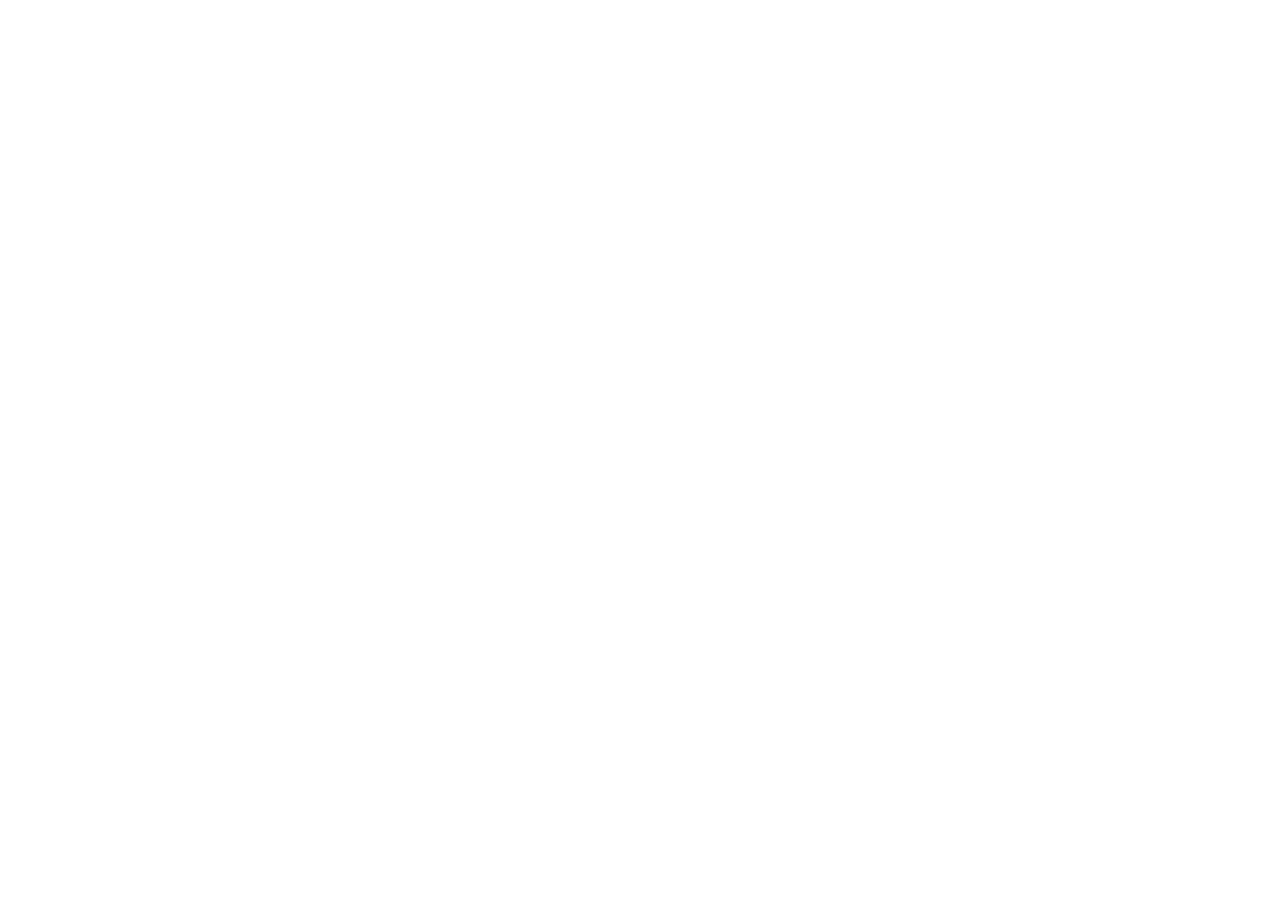
==== .vscode/index.html @ fe0f307b "TheBand" ====
<!DOCTYPE html>
<html lang="en">

<head>
    <meta charset="UTF-8">
    <meta http-equiv="X-UA-Compatible" content="IE=edge">
    <meta name="viewport" content="width=device-width, initial-scale=1.0">
    <title>Document</title>
</head>

<body>

</body>

</html>
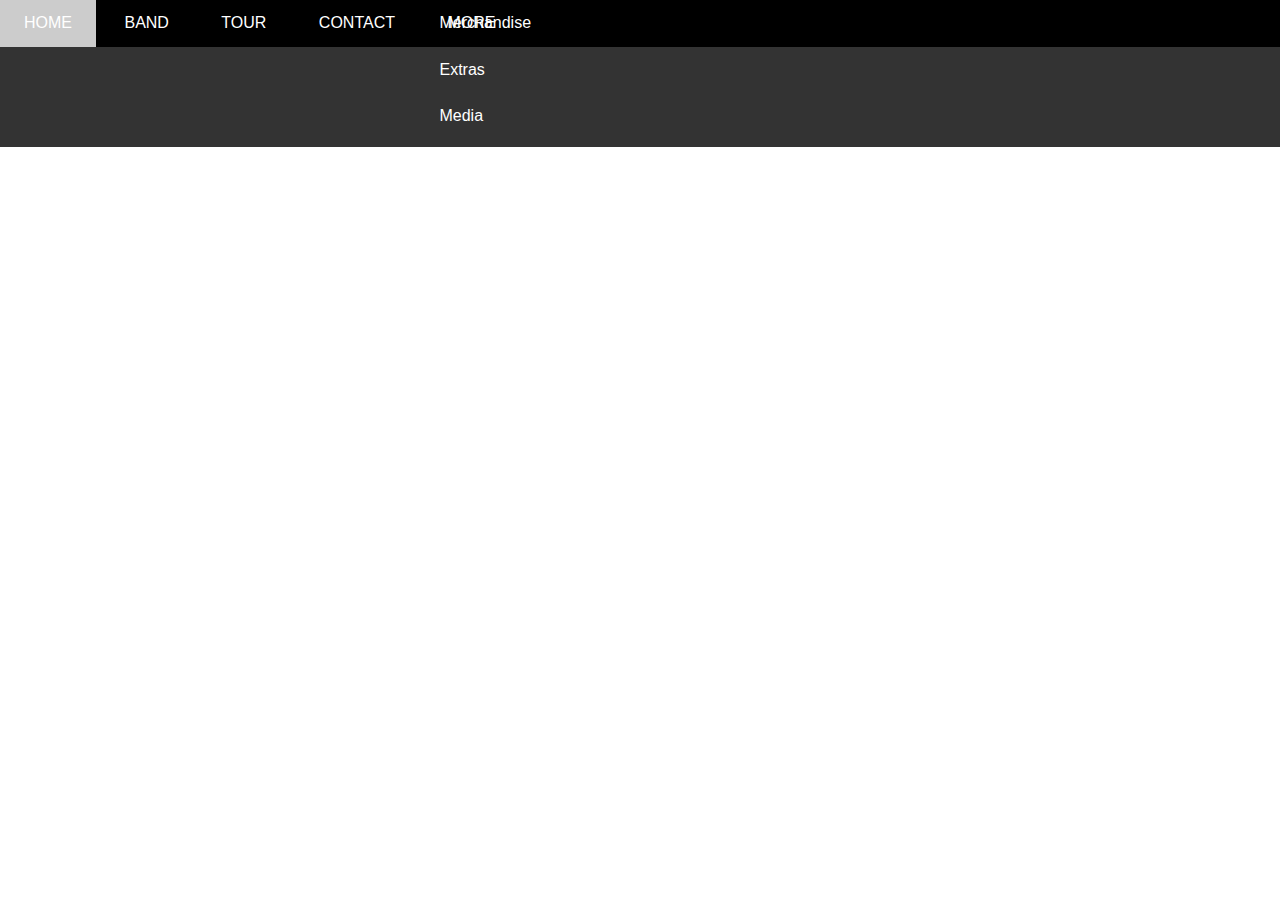
==== commit a6b95763: "code" ====
--- a/.vscode/index.html
+++ b/.vscode/index.html
@@ -5,10 +5,32 @@
     <meta charset="UTF-8">
     <meta http-equiv="X-UA-Compatible" content="IE=edge">
     <meta name="viewport" content="width=device-width, initial-scale=1.0">
-    <title>Document</title>
+    <link rel="stylesheet" href="./assets/style.css">
+    <title>The Band</title>
 </head>
 
 <body>
+    <div id="main-div">
+        <div id="header">
+            <ul id="nav">
+                <li><a href="#">HOME</a></li>
+                <li><a href="#">BAND</a></li>
+                <li><a href="#">TOUR</a></li>
+                <li><a href="#">CONTACT</a></li>
+                <li>
+                    <a href="#">MORE</a>
+                    <ul id="subnav">
+                        <li><a href="#">Merchandise</a></li>
+                        <li><a href="#">Extras</a></li>
+                        <li><a href="#">Media</a></li>
+                    </ul>
+                </li>
+            </ul>
+        </div>
+        <div id="slider">
+
+        </div>
+    </div>
 
 </body>
 
--- a/.vscode/assets/style.css
+++ b/.vscode/assets/style.css
@@ -0,0 +1,56 @@
+/*reset Css:*/
+
+* {
+    box-sizing: border-box;
+    top: 0;
+    margin: 0;
+    padding: 0;
+    font-family: Arial, Helvetica, sans-serif;
+}
+
+#header {
+    height: 46.5px;
+    background: #000;
+}
+
+#nav>li {
+    display: inline-block;
+    position: relative;
+}
+
+#nav>li a {
+    line-height: 46.5px;
+    text-decoration: none;
+    color: #fff;
+    padding: 12px 24px;
+}
+
+#nav>li:hover {
+    background-color: #ccc;
+}
+
+#nav #subnav {
+    /* display: none; */
+    position: absolute;
+    list-style-type: none;
+}
+
+#subnav>li a:hover {
+    background: #333;
+}
+
+#subnav li>a {
+    text-decoration: none;
+    color: #fff;
+    height: 22px;
+    padding: 8px 16px;
+}
+
+#subnav>li {
+    display: block;
+}
+
+#slider {
+    background: #333;
+    height: 100px;
+}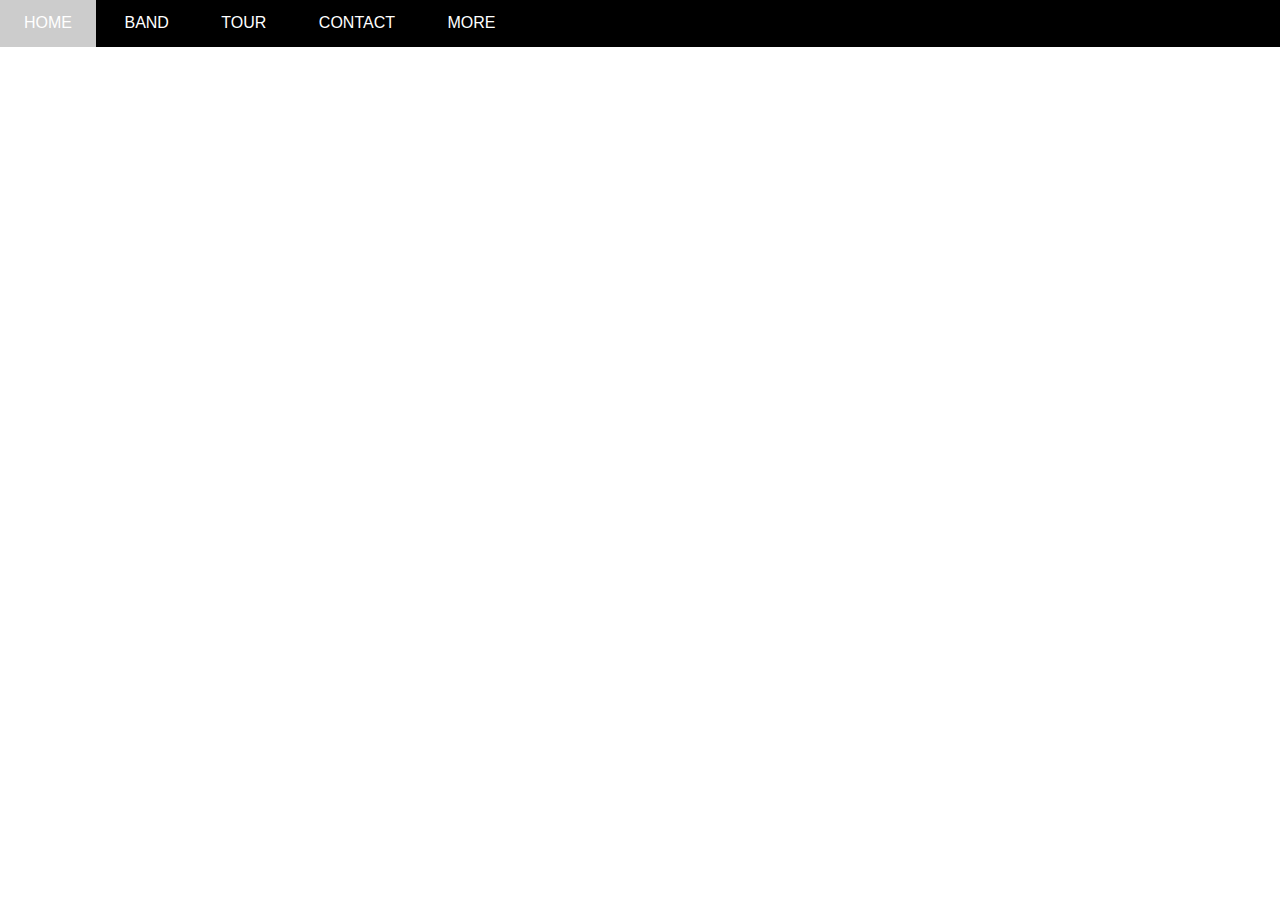
==== commit 6e2df933: "nav" ====
--- a/.vscode/index.html
+++ b/.vscode/index.html
@@ -13,12 +13,12 @@
     <div id="main-div">
         <div id="header">
             <ul id="nav">
-                <li><a href="#">HOME</a></li>
-                <li><a href="#">BAND</a></li>
-                <li><a href="#">TOUR</a></li>
-                <li><a href="#">CONTACT</a></li>
+                <li><a href="#">Home</a></li>
+                <li><a href="#">Band</a></li>
+                <li><a href="#">Tour</a></li>
+                <li><a href="#">Contact</a></li>
                 <li>
-                    <a href="#">MORE</a>
+                    <a href="#">More</a>
                     <ul id="subnav">
                         <li><a href="#">Merchandise</a></li>
                         <li><a href="#">Extras</a></li>
@@ -30,6 +30,13 @@
         <div id="slider">
 
         </div>
+
+        <div id="content">
+
+        </div>
+        <div id="footer">
+
+        </div>
     </div>
 
 </body>
--- a/.vscode/assets/style.css
+++ b/.vscode/assets/style.css
@@ -2,55 +2,84 @@
 
 * {
     box-sizing: border-box;
-    top: 0;
     margin: 0;
     padding: 0;
+}
+
+html {
     font-family: Arial, Helvetica, sans-serif;
 }
 
+
+/*
+1. Vị trí
+2. Kích thước
+3. Màu sắc
+4. Kiểu dáng(font, square..)
+*/
+
+#main-div {}
+
 #header {
+    width: inherit;
     height: 46.5px;
-    background: #000;
+    background-color: #000;
 }
 
-#nav>li {
+#nav {}
+
+#nav li {
     display: inline-block;
     position: relative;
 }
 
-#nav>li a {
-    line-height: 46.5px;
-    text-decoration: none;
+#nav>li>a {
     color: #fff;
-    padding: 12px 24px;
+    text-transform: uppercase;
 }
 
-#nav>li:hover {
+#nav li a {
+    text-decoration: none;
+    line-height: 46.5px;
+    padding: 0px 24px;
+}
+
+#nav li:hover>a {
     background-color: #ccc;
+    color: #fff;
+    display: inline-block;
 }
 
 #nav #subnav {
-    /* display: none; */
+    display: none;
     position: absolute;
-    list-style-type: none;
+    top: 100%;
+    background-color: #fff;
+    top: 46.5px;
+    width: inherit;
+    min-width: 160px;
+    box-shadow: 0 0 10px rgba(0, 0, 0, 0.3);
 }
 
-#subnav>li a:hover {
-    background: #333;
-}
-
-#subnav li>a {
-    text-decoration: none;
-    color: #fff;
-    height: 22px;
-    padding: 8px 16px;
-}
-
-#subnav>li {
+#nav li:hover #subnav {
     display: block;
 }
 
+#nav #subnav li {
+    display: block;
+}
+
+#nav #subnav a {
+    color: #000;
+    display: block;
+    padding: 0 12px;
+    line-height: 38px;
+}
+
 #slider {
-    background: #333;
-    height: 100px;
-}+    height: 200px;
+}
+
+#content {}
+
+#footer {}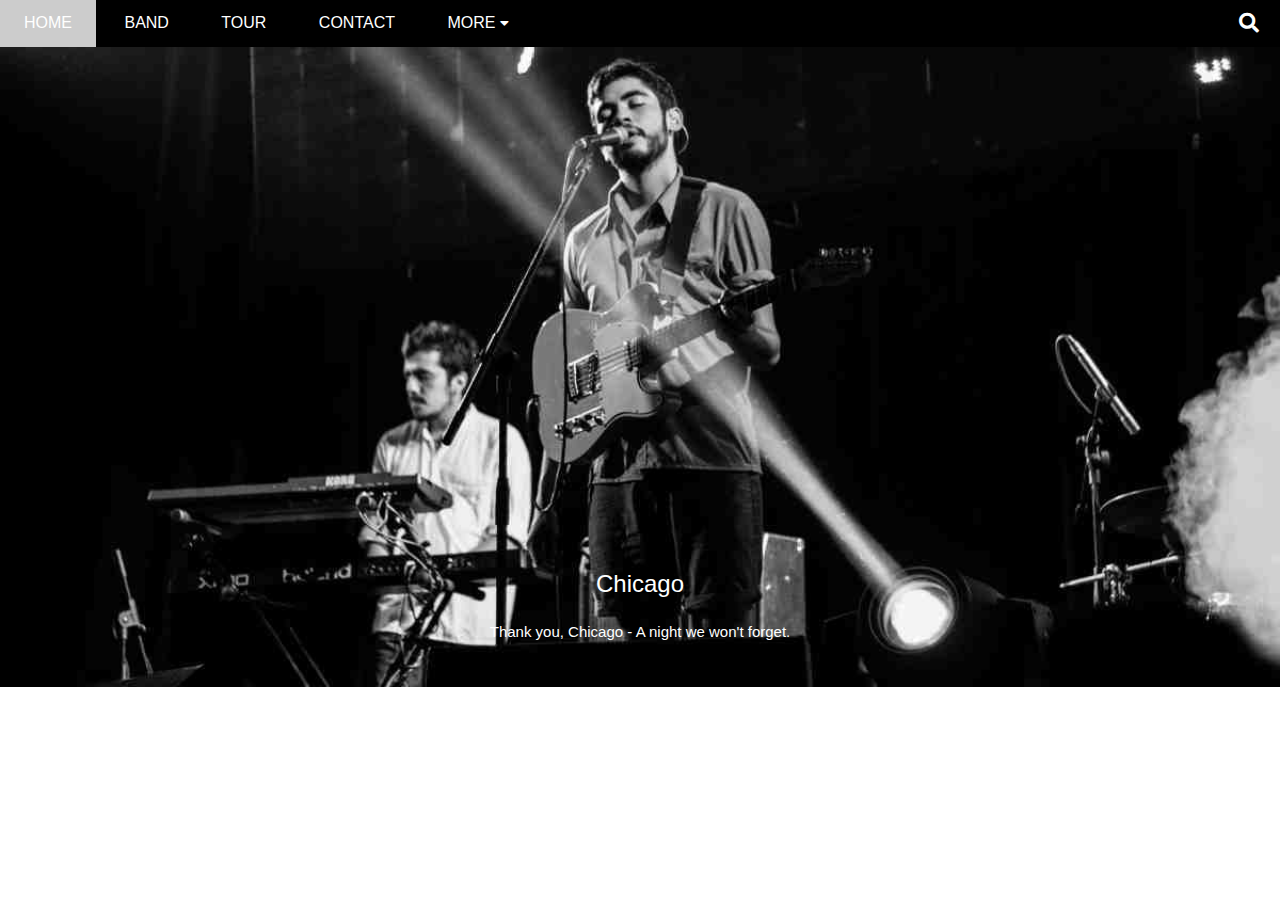
==== commit 78a380d0: "slider" ====
--- a/.vscode/index.html
+++ b/.vscode/index.html
@@ -5,20 +5,26 @@
     <meta charset="UTF-8">
     <meta http-equiv="X-UA-Compatible" content="IE=edge">
     <meta name="viewport" content="width=device-width, initial-scale=1.0">
-    <link rel="stylesheet" href="./assets/style.css">
+    <link rel="stylesheet" href="./assets/css/style.css">
+    <link rel="stylesheet" href="./assets/fonts/themify-icons/themify-icons.css">
+    <link rel="stylesheet" href="./assets/fonts/fontawesome-free-5.15.4-web/css/all.css">
     <title>The Band</title>
 </head>
 
 <body>
     <div id="main-div">
         <div id="header">
+            <!-- Begin:nav -->
             <ul id="nav">
                 <li><a href="#">Home</a></li>
                 <li><a href="#">Band</a></li>
                 <li><a href="#">Tour</a></li>
                 <li><a href="#">Contact</a></li>
                 <li>
-                    <a href="#">More</a>
+                    <a href="#">
+                        More
+                        <i class="fas fa-caret-down"></i>
+                    </a>
                     <ul id="subnav">
                         <li><a href="#">Merchandise</a></li>
                         <li><a href="#">Extras</a></li>
@@ -26,9 +32,19 @@
                     </ul>
                 </li>
             </ul>
+            <!-- End:nav -->
+
+            <!-- Begin: search-btn -->
+            <div class="search-btn">
+                <i class="search-icon fa fa-search" aria-hidden="true"></i>
+            </div>
+            <!-- End: search-btn -->
         </div>
         <div id="slider">
-
+            <div class="text-content">
+                <h2 class="text-heading">Chicago</h2>
+                <div class="text-decription">Thank you, Chicago - A night we won't forget.</div>
+            </div>
         </div>
 
         <div id="content">
--- a/.vscode/assets/css/style.css
+++ b/.vscode/assets/css/style.css
@@ -0,0 +1,131 @@
+/*reset Css:*/
+
+* {
+    box-sizing: border-box;
+    margin: 0;
+    padding: 0;
+}
+
+html {
+    font-family: Arial, Helvetica, sans-serif;
+}
+
+
+/*
+1. Vị trí
+2. Kích thước
+3. Màu sắc
+4. Kiểu dáng(font, square..)
+*/
+
+#main-div {}
+
+#header {
+    position: fixed;
+    top: 0;
+    width: inherit;
+    height: 46.5px;
+    background-color: #000;
+    top: 0;
+    left: 0;
+    right: 0;
+    z-index: 1;
+}
+
+#nav {
+    display: inline-block;
+}
+
+#nav li {
+    display: inline-block;
+    position: relative;
+}
+
+#nav>li>a {
+    color: #fff;
+    text-transform: uppercase;
+}
+
+#nav li a {
+    text-decoration: none;
+    line-height: 46.5px;
+    padding: 0px 24px;
+}
+
+#nav li:hover>a {
+    background-color: #ccc;
+    color: #fff;
+    display: inline-block;
+}
+
+#nav #subnav {
+    display: none;
+    position: absolute;
+    top: 100%;
+    background-color: #fff;
+    top: 46.5px;
+    width: inherit;
+    min-width: 160px;
+    box-shadow: 0 0 10px rgba(0, 0, 0, 0.3);
+}
+
+#nav li:hover #subnav {
+    display: block;
+}
+
+#nav #subnav li {
+    display: block;
+}
+
+#nav #subnav a {
+    color: #000;
+    display: block;
+    padding: 0 12px;
+    line-height: 38px;
+}
+
+#nav .fa-caret-down {
+    font-size: 14px;
+}
+
+#header .search-btn {
+    color: #fff;
+    font-size: 20px;
+    float: right;
+    line-height: 46.5px;
+    padding: 0 21px;
+}
+
+#header .search-btn:hover {
+    background-color: #f44336;
+    cursor: pointer;
+}
+
+#slider {
+    position: relative;
+    margin-top: 46.5px;
+    padding-top: 50%;
+    background: url("../img/slider/chicago.jpg") top center / cover no-repeat;
+}
+
+#slider .text-content {
+    position: absolute;
+    bottom: 47px;
+    color: #fff;
+    width: 100%;
+    text-align: center;
+}
+
+#slider .text-heading {
+    font-weight: 500;
+    font-size: 24px;
+    margin-bottom: 25px;
+}
+
+#slider .text-decription {
+    font-size: 15px;
+}
+
+#content {}
+
+#footer {}--- a/.vscode/assets/fonts/themify-icons/themify-icons.css
+++ b/.vscode/assets/fonts/themify-icons/themify-icons.css
@@ -0,0 +1,1081 @@
+@font-face {
+	font-family: 'themify';
+	src:url('fonts/themify.eot?-fvbane');
+	src:url('fonts/themify.eot?#iefix-fvbane') format('embedded-opentype'),
+		url('fonts/themify.woff?-fvbane') format('woff'),
+		url('fonts/themify.ttf?-fvbane') format('truetype'),
+		url('fonts/themify.svg?-fvbane#themify') format('svg');
+	font-weight: normal;
+	font-style: normal;
+}
+
+[class^="ti-"], [class*=" ti-"] {
+	font-family: 'themify';
+	speak: none;
+	font-style: normal;
+	font-weight: normal;
+	font-variant: normal;
+	text-transform: none;
+	line-height: 1;
+
+	/* Better Font Rendering =========== */
+	-webkit-font-smoothing: antialiased;
+	-moz-osx-font-smoothing: grayscale;
+}
+
+.ti-wand:before {
+	content: "\e600";
+}
+.ti-volume:before {
+	content: "\e601";
+}
+.ti-user:before {
+	content: "\e602";
+}
+.ti-unlock:before {
+	content: "\e603";
+}
+.ti-unlink:before {
+	content: "\e604";
+}
+.ti-trash:before {
+	content: "\e605";
+}
+.ti-thought:before {
+	content: "\e606";
+}
+.ti-target:before {
+	content: "\e607";
+}
+.ti-tag:before {
+	content: "\e608";
+}
+.ti-tablet:before {
+	content: "\e609";
+}
+.ti-star:before {
+	content: "\e60a";
+}
+.ti-spray:before {
+	content: "\e60b";
+}
+.ti-signal:before {
+	content: "\e60c";
+}
+.ti-shopping-cart:before {
+	content: "\e60d";
+}
+.ti-shopping-cart-full:before {
+	content: "\e60e";
+}
+.ti-settings:before {
+	content: "\e60f";
+}
+.ti-search:before {
+	content: "\e610";
+}
+.ti-zoom-in:before {
+	content: "\e611";
+}
+.ti-zoom-out:before {
+	content: "\e612";
+}
+.ti-cut:before {
+	content: "\e613";
+}
+.ti-ruler:before {
+	content: "\e614";
+}
+.ti-ruler-pencil:before {
+	content: "\e615";
+}
+.ti-ruler-alt:before {
+	content: "\e616";
+}
+.ti-bookmark:before {
+	content: "\e617";
+}
+.ti-bookmark-alt:before {
+	content: "\e618";
+}
+.ti-reload:before {
+	content: "\e619";
+}
+.ti-plus:before {
+	content: "\e61a";
+}
+.ti-pin:before {
+	content: "\e61b";
+}
+.ti-pencil:before {
+	content: "\e61c";
+}
+.ti-pencil-alt:before {
+	content: "\e61d";
+}
+.ti-paint-roller:before {
+	content: "\e61e";
+}
+.ti-paint-bucket:before {
+	content: "\e61f";
+}
+.ti-na:before {
+	content: "\e620";
+}
+.ti-mobile:before {
+	content: "\e621";
+}
+.ti-minus:before {
+	content: "\e622";
+}
+.ti-medall:before {
+	content: "\e623";
+}
+.ti-medall-alt:before {
+	content: "\e624";
+}
+.ti-marker:before {
+	content: "\e625";
+}
+.ti-marker-alt:before {
+	content: "\e626";
+}
+.ti-arrow-up:before {
+	content: "\e627";
+}
+.ti-arrow-right:before {
+	content: "\e628";
+}
+.ti-arrow-left:before {
+	content: "\e629";
+}
+.ti-arrow-down:before {
+	content: "\e62a";
+}
+.ti-lock:before {
+	content: "\e62b";
+}
+.ti-location-arrow:before {
+	content: "\e62c";
+}
+.ti-link:before {
+	content: "\e62d";
+}
+.ti-layout:before {
+	content: "\e62e";
+}
+.ti-layers:before {
+	content: "\e62f";
+}
+.ti-layers-alt:before {
+	content: "\e630";
+}
+.ti-key:before {
+	content: "\e631";
+}
+.ti-import:before {
+	content: "\e632";
+}
+.ti-image:before {
+	content: "\e633";
+}
+.ti-heart:before {
+	content: "\e634";
+}
+.ti-heart-broken:before {
+	content: "\e635";
+}
+.ti-hand-stop:before {
+	content: "\e636";
+}
+.ti-hand-open:before {
+	content: "\e637";
+}
+.ti-hand-drag:before {
+	content: "\e638";
+}
+.ti-folder:before {
+	content: "\e639";
+}
+.ti-flag:before {
+	content: "\e63a";
+}
+.ti-flag-alt:before {
+	content: "\e63b";
+}
+.ti-flag-alt-2:before {
+	content: "\e63c";
+}
+.ti-eye:before {
+	content: "\e63d";
+}
+.ti-export:before {
+	content: "\e63e";
+}
+.ti-exchange-vertical:before {
+	content: "\e63f";
+}
+.ti-desktop:before {
+	content: "\e640";
+}
+.ti-cup:before {
+	content: "\e641";
+}
+.ti-crown:before {
+	content: "\e642";
+}
+.ti-comments:before {
+	content: "\e643";
+}
+.ti-comment:before {
+	content: "\e644";
+}
+.ti-comment-alt:before {
+	content: "\e645";
+}
+.ti-close:before {
+	content: "\e646";
+}
+.ti-clip:before {
+	content: "\e647";
+}
+.ti-angle-up:before {
+	content: "\e648";
+}
+.ti-angle-right:before {
+	content: "\e649";
+}
+.ti-angle-left:before {
+	content: "\e64a";
+}
+.ti-angle-down:before {
+	content: "\e64b";
+}
+.ti-check:before {
+	content: "\e64c";
+}
+.ti-check-box:before {
+	content: "\e64d";
+}
+.ti-camera:before {
+	content: "\e64e";
+}
+.ti-announcement:before {
+	content: "\e64f";
+}
+.ti-brush:before {
+	content: "\e650";
+}
+.ti-briefcase:before {
+	content: "\e651";
+}
+.ti-bolt:before {
+	content: "\e652";
+}
+.ti-bolt-alt:before {
+	content: "\e653";
+}
+.ti-blackboard:before {
+	content: "\e654";
+}
+.ti-bag:before {
+	content: "\e655";
+}
+.ti-move:before {
+	content: "\e656";
+}
+.ti-arrows-vertical:before {
+	content: "\e657";
+}
+.ti-arrows-horizontal:before {
+	content: "\e658";
+}
+.ti-fullscreen:before {
+	content: "\e659";
+}
+.ti-arrow-top-right:before {
+	content: "\e65a";
+}
+.ti-arrow-top-left:before {
+	content: "\e65b";
+}
+.ti-arrow-circle-up:before {
+	content: "\e65c";
+}
+.ti-arrow-circle-right:before {
+	content: "\e65d";
+}
+.ti-arrow-circle-left:before {
+	content: "\e65e";
+}
+.ti-arrow-circle-down:before {
+	content: "\e65f";
+}
+.ti-angle-double-up:before {
+	content: "\e660";
+}
+.ti-angle-double-right:before {
+	content: "\e661";
+}
+.ti-angle-double-left:before {
+	content: "\e662";
+}
+.ti-angle-double-down:before {
+	content: "\e663";
+}
+.ti-zip:before {
+	content: "\e664";
+}
+.ti-world:before {
+	content: "\e665";
+}
+.ti-wheelchair:before {
+	content: "\e666";
+}
+.ti-view-list:before {
+	content: "\e667";
+}
+.ti-view-list-alt:before {
+	content: "\e668";
+}
+.ti-view-grid:before {
+	content: "\e669";
+}
+.ti-uppercase:before {
+	content: "\e66a";
+}
+.ti-upload:before {
+	content: "\e66b";
+}
+.ti-underline:before {
+	content: "\e66c";
+}
+.ti-truck:before {
+	content: "\e66d";
+}
+.ti-timer:before {
+	content: "\e66e";
+}
+.ti-ticket:before {
+	content: "\e66f";
+}
+.ti-thumb-up:before {
+	content: "\e670";
+}
+.ti-thumb-down:before {
+	content: "\e671";
+}
+.ti-text:before {
+	content: "\e672";
+}
+.ti-stats-up:before {
+	content: "\e673";
+}
+.ti-stats-down:before {
+	content: "\e674";
+}
+.ti-split-v:before {
+	content: "\e675";
+}
+.ti-split-h:before {
+	content: "\e676";
+}
+.ti-smallcap:before {
+	content: "\e677";
+}
+.ti-shine:before {
+	content: "\e678";
+}
+.ti-shift-right:before {
+	content: "\e679";
+}
+.ti-shift-left:before {
+	content: "\e67a";
+}
+.ti-shield:before {
+	content: "\e67b";
+}
+.ti-notepad:before {
+	content: "\e67c";
+}
+.ti-server:before {
+	content: "\e67d";
+}
+.ti-quote-right:before {
+	content: "\e67e";
+}
+.ti-quote-left:before {
+	content: "\e67f";
+}
+.ti-pulse:before {
+	content: "\e680";
+}
+.ti-printer:before {
+	content: "\e681";
+}
+.ti-power-off:before {
+	content: "\e682";
+}
+.ti-plug:before {
+	content: "\e683";
+}
+.ti-pie-chart:before {
+	content: "\e684";
+}
+.ti-paragraph:before {
+	content: "\e685";
+}
+.ti-panel:before {
+	content: "\e686";
+}
+.ti-package:before {
+	content: "\e687";
+}
+.ti-music:before {
+	content: "\e688";
+}
+.ti-music-alt:before {
+	content: "\e689";
+}
+.ti-mouse:before {
+	content: "\e68a";
+}
+.ti-mouse-alt:before {
+	content: "\e68b";
+}
+.ti-money:before {
+	content: "\e68c";
+}
+.ti-microphone:before {
+	content: "\e68d";
+}
+.ti-menu:before {
+	content: "\e68e";
+}
+.ti-menu-alt:before {
+	content: "\e68f";
+}
+.ti-map:before {
+	content: "\e690";
+}
+.ti-map-alt:before {
+	content: "\e691";
+}
+.ti-loop:before {
+	content: "\e692";
+}
+.ti-location-pin:before {
+	content: "\e693";
+}
+.ti-list:before {
+	content: "\e694";
+}
+.ti-light-bulb:before {
+	content: "\e695";
+}
+.ti-Italic:before {
+	content: "\e696";
+}
+.ti-info:before {
+	content: "\e697";
+}
+.ti-infinite:before {
+	content: "\e698";
+}
+.ti-id-badge:before {
+	content: "\e699";
+}
+.ti-hummer:before {
+	content: "\e69a";
+}
+.ti-home:before {
+	content: "\e69b";
+}
+.ti-help:before {
+	content: "\e69c";
+}
+.ti-headphone:before {
+	content: "\e69d";
+}
+.ti-harddrives:before {
+	content: "\e69e";
+}
+.ti-harddrive:before {
+	content: "\e69f";
+}
+.ti-gift:before {
+	content: "\e6a0";
+}
+.ti-game:before {
+	content: "\e6a1";
+}
+.ti-filter:before {
+	content: "\e6a2";
+}
+.ti-files:before {
+	content: "\e6a3";
+}
+.ti-file:before {
+	content: "\e6a4";
+}
+.ti-eraser:before {
+	content: "\e6a5";
+}
+.ti-envelope:before {
+	content: "\e6a6";
+}
+.ti-download:before {
+	content: "\e6a7";
+}
+.ti-direction:before {
+	content: "\e6a8";
+}
+.ti-direction-alt:before {
+	content: "\e6a9";
+}
+.ti-dashboard:before {
+	content: "\e6aa";
+}
+.ti-control-stop:before {
+	content: "\e6ab";
+}
+.ti-control-shuffle:before {
+	content: "\e6ac";
+}
+.ti-control-play:before {
+	content: "\e6ad";
+}
+.ti-control-pause:before {
+	content: "\e6ae";
+}
+.ti-control-forward:before {
+	content: "\e6af";
+}
+.ti-control-backward:before {
+	content: "\e6b0";
+}
+.ti-cloud:before {
+	content: "\e6b1";
+}
+.ti-cloud-up:before {
+	content: "\e6b2";
+}
+.ti-cloud-down:before {
+	content: "\e6b3";
+}
+.ti-clipboard:before {
+	content: "\e6b4";
+}
+.ti-car:before {
+	content: "\e6b5";
+}
+.ti-calendar:before {
+	content: "\e6b6";
+}
+.ti-book:before {
+	content: "\e6b7";
+}
+.ti-bell:before {
+	content: "\e6b8";
+}
+.ti-basketball:before {
+	content: "\e6b9";
+}
+.ti-bar-chart:before {
+	content: "\e6ba";
+}
+.ti-bar-chart-alt:before {
+	content: "\e6bb";
+}
+.ti-back-right:before {
+	content: "\e6bc";
+}
+.ti-back-left:before {
+	content: "\e6bd";
+}
+.ti-arrows-corner:before {
+	content: "\e6be";
+}
+.ti-archive:before {
+	content: "\e6bf";
+}
+.ti-anchor:before {
+	content: "\e6c0";
+}
+.ti-align-right:before {
+	content: "\e6c1";
+}
+.ti-align-left:before {
+	content: "\e6c2";
+}
+.ti-align-justify:before {
+	content: "\e6c3";
+}
+.ti-align-center:before {
+	content: "\e6c4";
+}
+.ti-alert:before {
+	content: "\e6c5";
+}
+.ti-alarm-clock:before {
+	content: "\e6c6";
+}
+.ti-agenda:before {
+	content: "\e6c7";
+}
+.ti-write:before {
+	content: "\e6c8";
+}
+.ti-window:before {
+	content: "\e6c9";
+}
+.ti-widgetized:before {
+	content: "\e6ca";
+}
+.ti-widget:before {
+	content: "\e6cb";
+}
+.ti-widget-alt:before {
+	content: "\e6cc";
+}
+.ti-wallet:before {
+	content: "\e6cd";
+}
+.ti-video-clapper:before {
+	content: "\e6ce";
+}
+.ti-video-camera:before {
+	content: "\e6cf";
+}
+.ti-vector:before {
+	content: "\e6d0";
+}
+.ti-themify-logo:before {
+	content: "\e6d1";
+}
+.ti-themify-favicon:before {
+	content: "\e6d2";
+}
+.ti-themify-favicon-alt:before {
+	content: "\e6d3";
+}
+.ti-support:before {
+	content: "\e6d4";
+}
+.ti-stamp:before {
+	content: "\e6d5";
+}
+.ti-split-v-alt:before {
+	content: "\e6d6";
+}
+.ti-slice:before {
+	content: "\e6d7";
+}
+.ti-shortcode:before {
+	content: "\e6d8";
+}
+.ti-shift-right-alt:before {
+	content: "\e6d9";
+}
+.ti-shift-left-alt:before {
+	content: "\e6da";
+}
+.ti-ruler-alt-2:before {
+	content: "\e6db";
+}
+.ti-receipt:before {
+	content: "\e6dc";
+}
+.ti-pin2:before {
+	content: "\e6dd";
+}
+.ti-pin-alt:before {
+	content: "\e6de";
+}
+.ti-pencil-alt2:before {
+	content: "\e6df";
+}
+.ti-palette:before {
+	content: "\e6e0";
+}
+.ti-more:before {
+	content: "\e6e1";
+}
+.ti-more-alt:before {
+	content: "\e6e2";
+}
+.ti-microphone-alt:before {
+	content: "\e6e3";
+}
+.ti-magnet:before {
+	content: "\e6e4";
+}
+.ti-line-double:before {
+	content: "\e6e5";
+}
+.ti-line-dotted:before {
+	content: "\e6e6";
+}
+.ti-line-dashed:before {
+	content: "\e6e7";
+}
+.ti-layout-width-full:before {
+	content: "\e6e8";
+}
+.ti-layout-width-default:before {
+	content: "\e6e9";
+}
+.ti-layout-width-default-alt:before {
+	content: "\e6ea";
+}
+.ti-layout-tab:before {
+	content: "\e6eb";
+}
+.ti-layout-tab-window:before {
+	content: "\e6ec";
+}
+.ti-layout-tab-v:before {
+	content: "\e6ed";
+}
+.ti-layout-tab-min:before {
+	content: "\e6ee";
+}
+.ti-layout-slider:before {
+	content: "\e6ef";
+}
+.ti-layout-slider-alt:before {
+	content: "\e6f0";
+}
+.ti-layout-sidebar-right:before {
+	content: "\e6f1";
+}
+.ti-layout-sidebar-none:before {
+	content: "\e6f2";
+}
+.ti-layout-sidebar-left:before {
+	content: "\e6f3";
+}
+.ti-layout-placeholder:before {
+	content: "\e6f4";
+}
+.ti-layout-menu:before {
+	content: "\e6f5";
+}
+.ti-layout-menu-v:before {
+	content: "\e6f6";
+}
+.ti-layout-menu-separated:before {
+	content: "\e6f7";
+}
+.ti-layout-menu-full:before {
+	content: "\e6f8";
+}
+.ti-layout-media-right-alt:before {
+	content: "\e6f9";
+}
+.ti-layout-media-right:before {
+	content: "\e6fa";
+}
+.ti-layout-media-overlay:before {
+	content: "\e6fb";
+}
+.ti-layout-media-overlay-alt:before {
+	content: "\e6fc";
+}
+.ti-layout-media-overlay-alt-2:before {
+	content: "\e6fd";
+}
+.ti-layout-media-left-alt:before {
+	content: "\e6fe";
+}
+.ti-layout-media-left:before {
+	content: "\e6ff";
+}
+.ti-layout-media-center-alt:before {
+	content: "\e700";
+}
+.ti-layout-media-center:before {
+	content: "\e701";
+}
+.ti-layout-list-thumb:before {
+	content: "\e702";
+}
+.ti-layout-list-thumb-alt:before {
+	content: "\e703";
+}
+.ti-layout-list-post:before {
+	content: "\e704";
+}
+.ti-layout-list-large-image:before {
+	content: "\e705";
+}
+.ti-layout-line-solid:before {
+	content: "\e706";
+}
+.ti-layout-grid4:before {
+	content: "\e707";
+}
+.ti-layout-grid3:before {
+	content: "\e708";
+}
+.ti-layout-grid2:before {
+	content: "\e709";
+}
+.ti-layout-grid2-thumb:before {
+	content: "\e70a";
+}
+.ti-layout-cta-right:before {
+	content: "\e70b";
+}
+.ti-layout-cta-left:before {
+	content: "\e70c";
+}
+.ti-layout-cta-center:before {
+	content: "\e70d";
+}
+.ti-layout-cta-btn-right:before {
+	content: "\e70e";
+}
+.ti-layout-cta-btn-left:before {
+	content: "\e70f";
+}
+.ti-layout-column4:before {
+	content: "\e710";
+}
+.ti-layout-column3:before {
+	content: "\e711";
+}
+.ti-layout-column2:before {
+	content: "\e712";
+}
+.ti-layout-accordion-separated:before {
+	content: "\e713";
+}
+.ti-layout-accordion-merged:before {
+	content: "\e714";
+}
+.ti-layout-accordion-list:before {
+	content: "\e715";
+}
+.ti-ink-pen:before {
+	content: "\e716";
+}
+.ti-info-alt:before {
+	content: "\e717";
+}
+.ti-help-alt:before {
+	content: "\e718";
+}
+.ti-headphone-alt:before {
+	content: "\e719";
+}
+.ti-hand-point-up:before {
+	content: "\e71a";
+}
+.ti-hand-point-right:before {
+	content: "\e71b";
+}
+.ti-hand-point-left:before {
+	content: "\e71c";
+}
+.ti-hand-point-down:before {
+	content: "\e71d";
+}
+.ti-gallery:before {
+	content: "\e71e";
+}
+.ti-face-smile:before {
+	content: "\e71f";
+}
+.ti-face-sad:before {
+	content: "\e720";
+}
+.ti-credit-card:before {
+	content: "\e721";
+}
+.ti-control-skip-forward:before {
+	content: "\e722";
+}
+.ti-control-skip-backward:before {
+	content: "\e723";
+}
+.ti-control-record:before {
+	content: "\e724";
+}
+.ti-control-eject:before {
+	content: "\e725";
+}
+.ti-comments-smiley:before {
+	content: "\e726";
+}
+.ti-brush-alt:before {
+	content: "\e727";
+}
+.ti-youtube:before {
+	content: "\e728";
+}
+.ti-vimeo:before {
+	content: "\e729";
+}
+.ti-twitter:before {
+	content: "\e72a";
+}
+.ti-time:before {
+	content: "\e72b";
+}
+.ti-tumblr:before {
+	content: "\e72c";
+}
+.ti-skype:before {
+	content: "\e72d";
+}
+.ti-share:before {
+	content: "\e72e";
+}
+.ti-share-alt:before {
+	content: "\e72f";
+}
+.ti-rocket:before {
+	content: "\e730";
+}
+.ti-pinterest:before {
+	content: "\e731";
+}
+.ti-new-window:before {
+	content: "\e732";
+}
+.ti-microsoft:before {
+	content: "\e733";
+}
+.ti-list-ol:before {
+	content: "\e734";
+}
+.ti-linkedin:before {
+	content: "\e735";
+}
+.ti-layout-sidebar-2:before {
+	content: "\e736";
+}
+.ti-layout-grid4-alt:before {
+	content: "\e737";
+}
+.ti-layout-grid3-alt:before {
+	content: "\e738";
+}
+.ti-layout-grid2-alt:before {
+	content: "\e739";
+}
+.ti-layout-column4-alt:before {
+	content: "\e73a";
+}
+.ti-layout-column3-alt:before {
+	content: "\e73b";
+}
+.ti-layout-column2-alt:before {
+	content: "\e73c";
+}
+.ti-instagram:before {
+	content: "\e73d";
+}
+.ti-google:before {
+	content: "\e73e";
+}
+.ti-github:before {
+	content: "\e73f";
+}
+.ti-flickr:before {
+	content: "\e740";
+}
+.ti-facebook:before {
+	content: "\e741";
+}
+.ti-dropbox:before {
+	content: "\e742";
+}
+.ti-dribbble:before {
+	content: "\e743";
+}
+.ti-apple:before {
+	content: "\e744";
+}
+.ti-android:before {
+	content: "\e745";
+}
+.ti-save:before {
+	content: "\e746";
+}
+.ti-save-alt:before {
+	content: "\e747";
+}
+.ti-yahoo:before {
+	content: "\e748";
+}
+.ti-wordpress:before {
+	content: "\e749";
+}
+.ti-vimeo-alt:before {
+	content: "\e74a";
+}
+.ti-twitter-alt:before {
+	content: "\e74b";
+}
+.ti-tumblr-alt:before {
+	content: "\e74c";
+}
+.ti-trello:before {
+	content: "\e74d";
+}
+.ti-stack-overflow:before {
+	content: "\e74e";
+}
+.ti-soundcloud:before {
+	content: "\e74f";
+}
+.ti-sharethis:before {
+	content: "\e750";
+}
+.ti-sharethis-alt:before {
+	content: "\e751";
+}
+.ti-reddit:before {
+	content: "\e752";
+}
+.ti-pinterest-alt:before {
+	content: "\e753";
+}
+.ti-microsoft-alt:before {
+	content: "\e754";
+}
+.ti-linux:before {
+	content: "\e755";
+}
+.ti-jsfiddle:before {
+	content: "\e756";
+}
+.ti-joomla:before {
+	content: "\e757";
+}
+.ti-html5:before {
+	content: "\e758";
+}
+.ti-flickr-alt:before {
+	content: "\e759";
+}
+.ti-email:before {
+	content: "\e75a";
+}
+.ti-drupal:before {
+	content: "\e75b";
+}
+.ti-dropbox-alt:before {
+	content: "\e75c";
+}
+.ti-css3:before {
+	content: "\e75d";
+}
+.ti-rss:before {
+	content: "\e75e";
+}
+.ti-rss-alt:before {
+	content: "\e75f";
+}
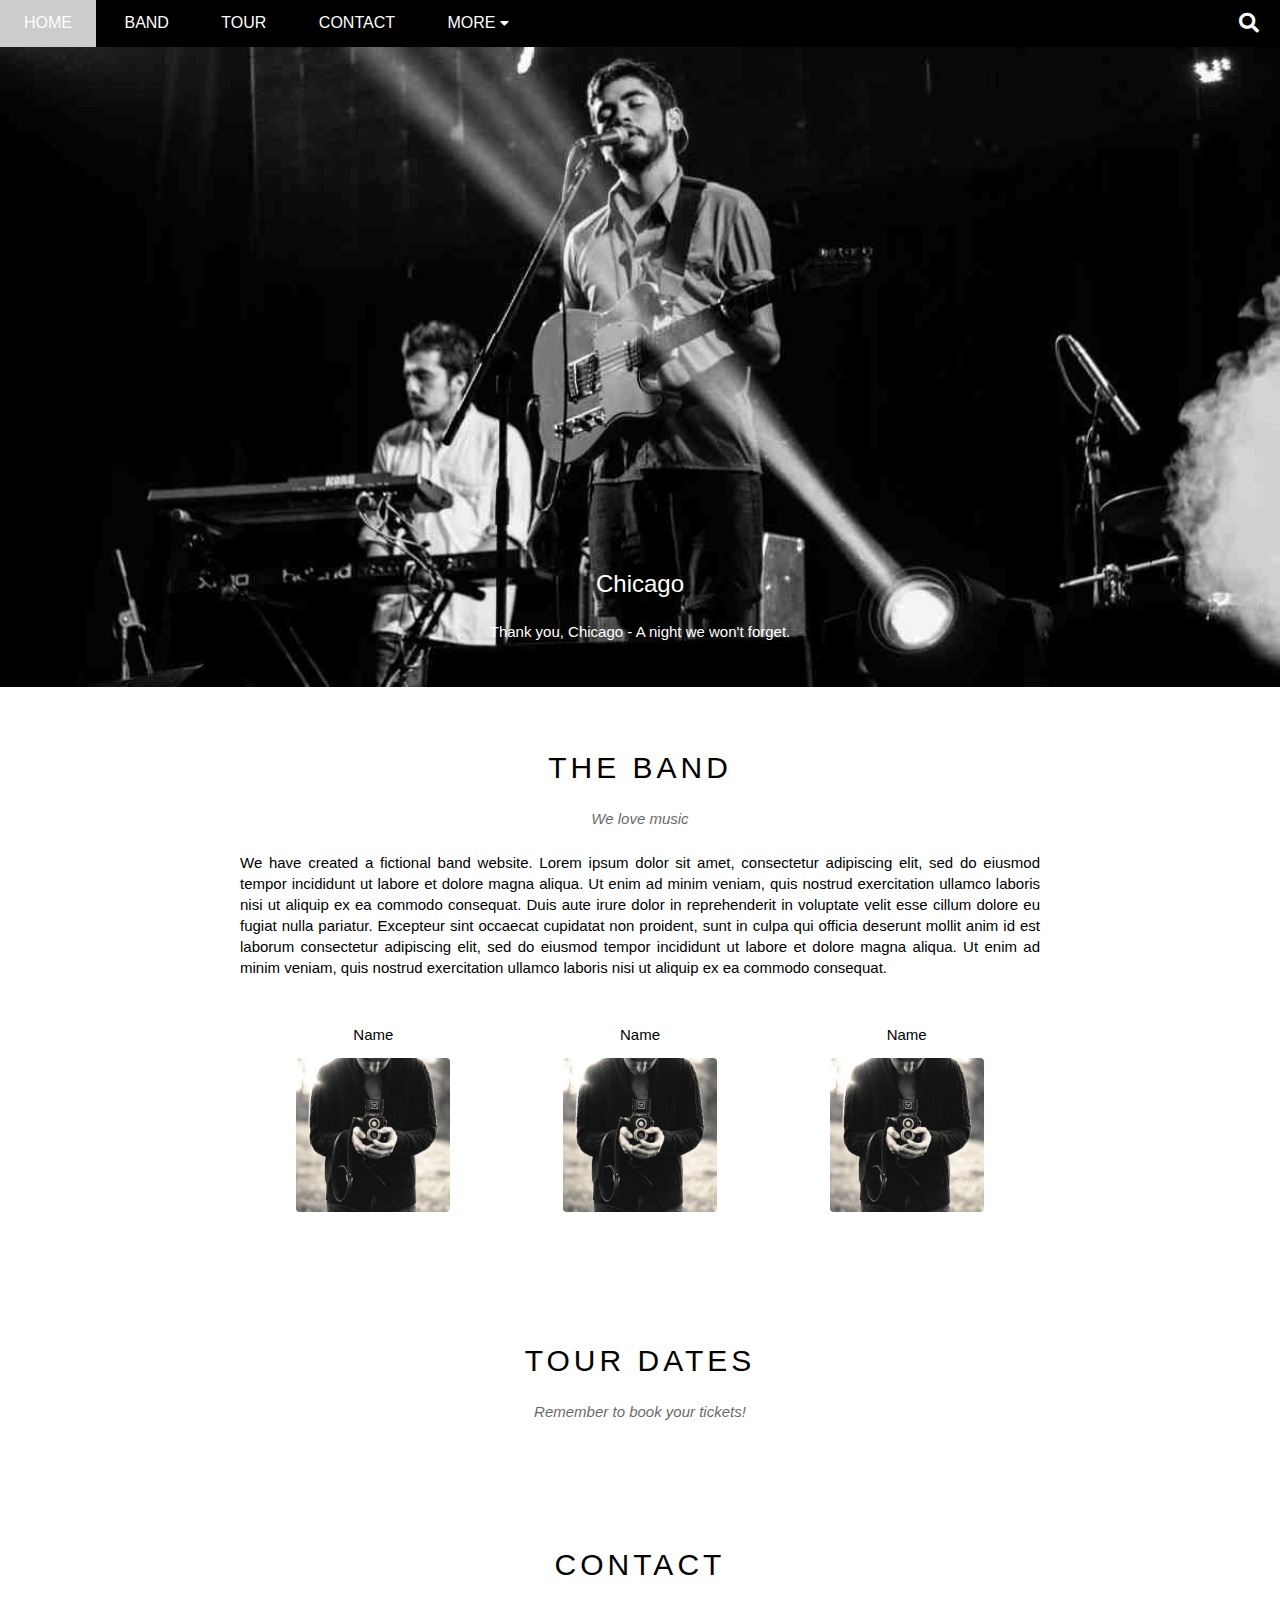
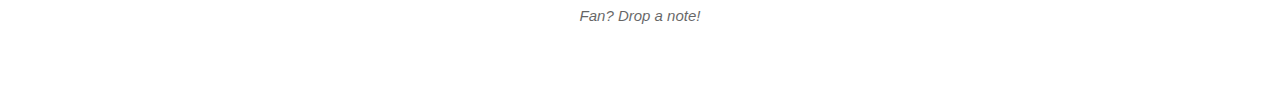
==== commit 29fd3160: "about section" ====
--- a/.vscode/index.html
+++ b/.vscode/index.html
@@ -48,7 +48,38 @@
         </div>
 
         <div id="content">
-
+            <!-- About section -->
+            <div class="content-section">
+                <h2 class="section-heading">THE BAND</h2>
+                <p class="section-sub-heading">We love music</p>
+                <p class="about-text">We have created a fictional band website. Lorem ipsum dolor sit amet, consectetur adipiscing elit, sed do eiusmod tempor incididunt ut labore et dolore magna aliqua. Ut enim ad minim veniam, quis nostrud exercitation ullamco laboris nisi
+                    ut aliquip ex ea commodo consequat. Duis aute irure dolor in reprehenderit in voluptate velit esse cillum dolore eu fugiat nulla pariatur. Excepteur sint occaecat cupidatat non proident, sunt in culpa qui officia deserunt mollit anim
+                    id est laborum consectetur adipiscing elit, sed do eiusmod tempor incididunt ut labore et dolore magna aliqua. Ut enim ad minim veniam, quis nostrud exercitation ullamco laboris nisi ut aliquip ex ea commodo consequat.</p>
+                <div class="member-list">
+                    <div class="member-item">
+                        <p class="member-name">Name</p>
+                        <img alt="Name" src="./assets/img/bandmembers/member.jpg" class="member-img">
+                    </div>
+                    <div class="member-item">
+                        <p class="member-name">Name</p>
+                        <img alt="Name" src="./assets/img/bandmembers/member.jpg" class="member-img">
+                    </div>
+                    <div class="member-item">
+                        <p class="member-name">Name</p>
+                        <img alt="Name" src="./assets/img/bandmembers/member.jpg" class="member-img">
+                    </div>
+                </div>
+            </div>
+            <!-- Tour section -->
+            <div class="content-section">
+                <h2 class="section-heading">TOUR DATES</h2>
+                <p class="section-sub-heading">Remember to book your tickets!</p>
+            </div>
+            <!-- Contact section -->
+            <div class="content-section">
+                <h2 class="section-heading">CONTACT</h2>
+                <p class="section-sub-heading">Fan? Drop a note!</p>
+            </div>
         </div>
         <div id="footer">
 
--- a/.vscode/assets/css/style.css
+++ b/.vscode/assets/css/style.css
@@ -128,4 +128,54 @@
 
 #content {}
 
+#content .content-section {
+    width: 800px;
+    margin-left: auto;
+    margin-right: auto;
+    padding: 64px 0px;
+}
+
+#content .section-heading {
+    font-size: 30px;
+    font-weight: 500;
+    text-align: center;
+    letter-spacing: 4px;
+}
+
+#content .section-sub-heading {
+    font-size: 15px;
+    font-style: italic;
+    text-align: center;
+    margin-top: 25px;
+    opacity: 0.6;
+}
+
+#content .about-text {
+    margin-top: 25px;
+    font-size: 15px;
+    text-align: justify;
+    line-height: 1.4;
+}
+
+#content .member-list {
+    padding-top: 48px;
+    overflow: hidden;
+}
+
+#content .member-item {
+    float: left;
+    width: calc(100% / 3);
+    text-align: center;
+}
+
+#content .member-name {
+    font-size: 15px;
+    margin-bottom: 15px;
+}
+
+#content .member-img {
+    width: 154px;
+    border-radius: 4px;
+}
+
 #footer {}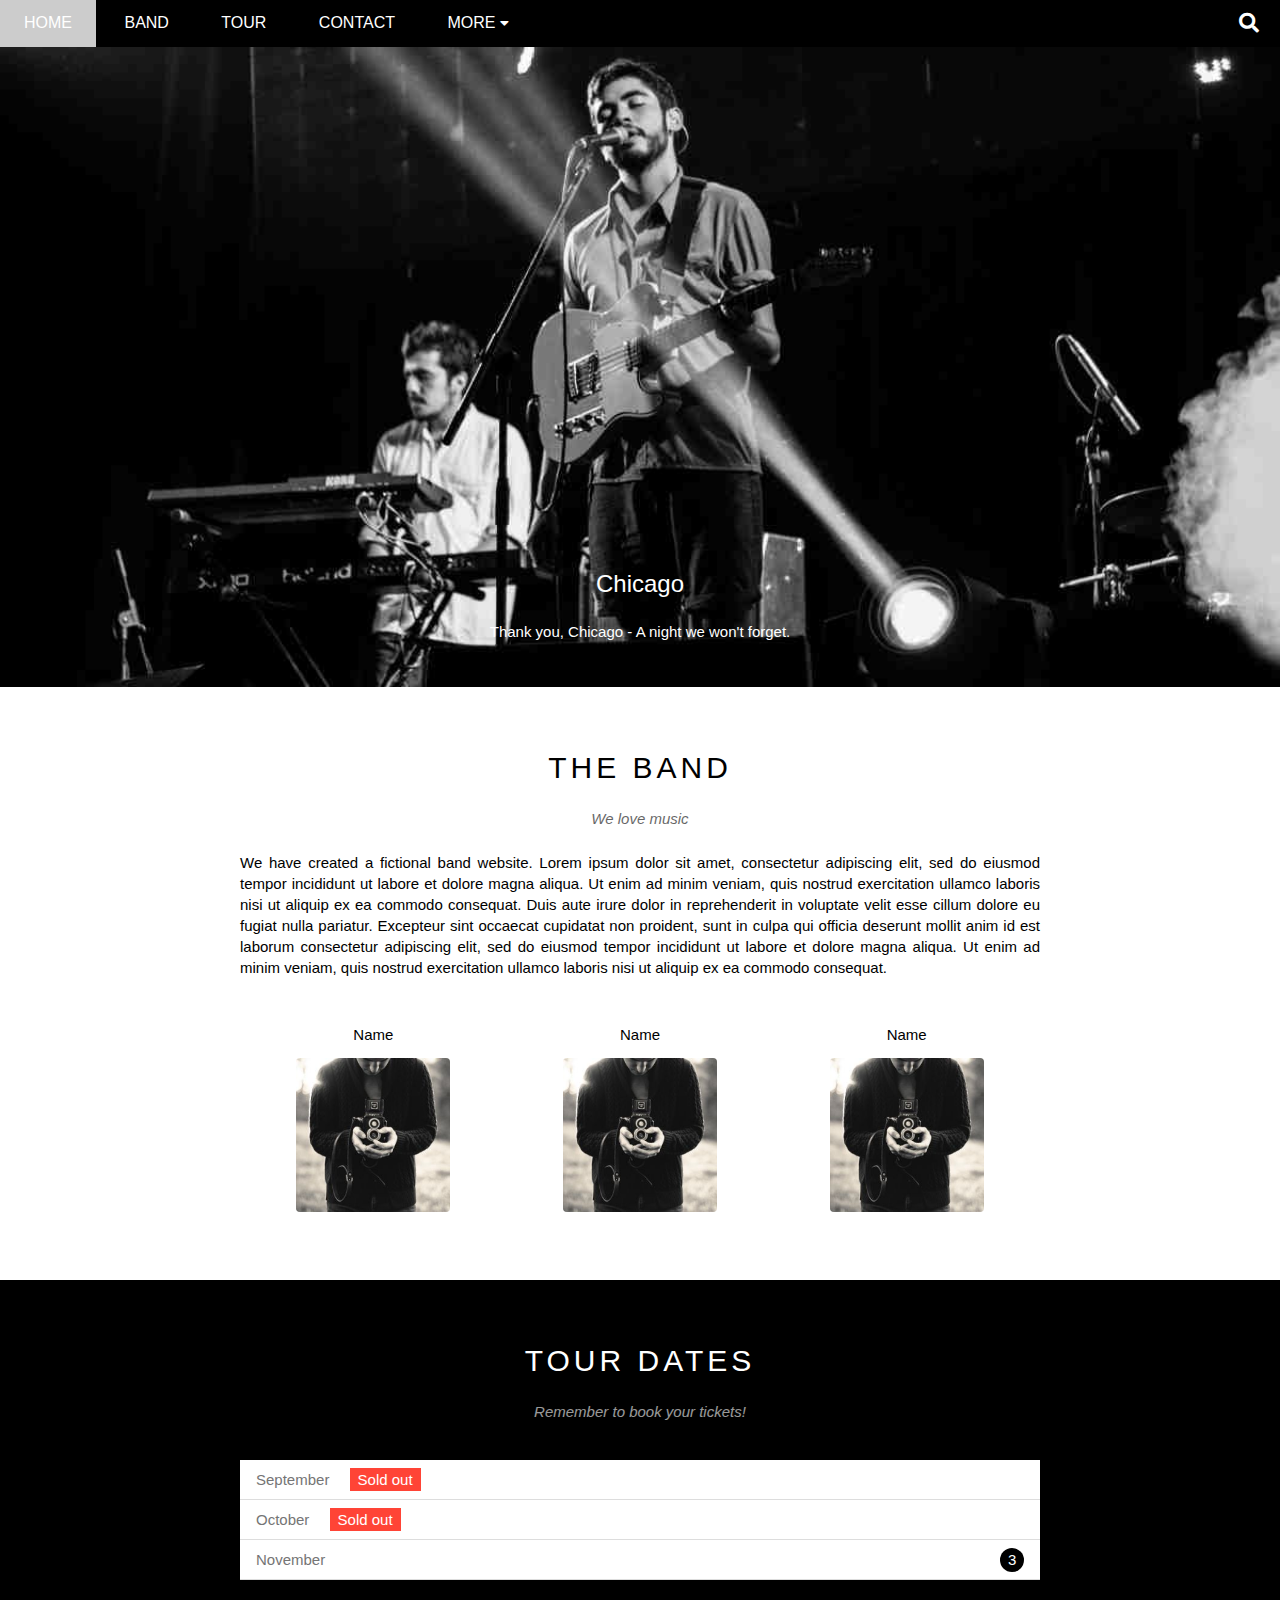
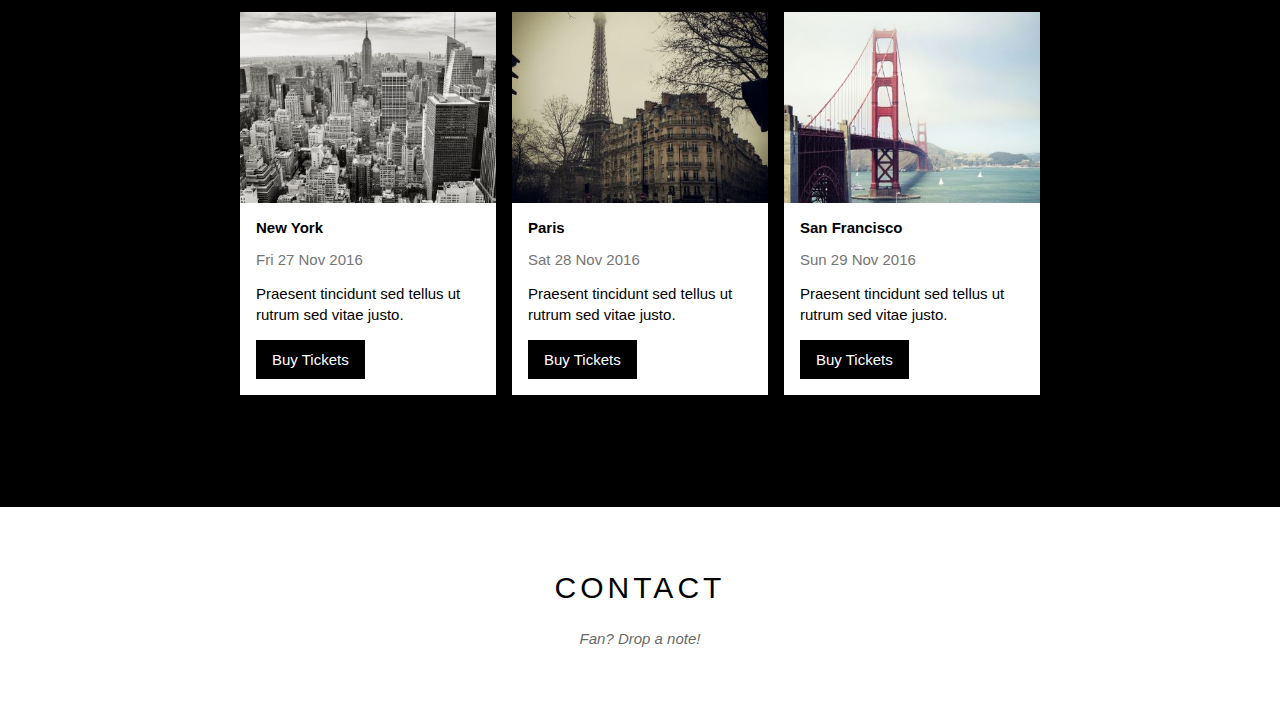
==== commit f8fc5bfe: "tour-places" ====
--- a/.vscode/index.html
+++ b/.vscode/index.html
@@ -71,9 +71,48 @@
                 </div>
             </div>
             <!-- Tour section -->
-            <div class="content-section">
-                <h2 class="section-heading">TOUR DATES</h2>
-                <p class="section-sub-heading">Remember to book your tickets!</p>
+            <div class="tour-section">
+                <div class="content-section">
+                    <h2 class="section-heading text-white">TOUR DATES</h2>
+                    <p class="section-sub-heading text-white">Remember to book your tickets!</p>
+                    <!-- Ticket -->
+                    <ul class="ticket-list">
+                        <li>September <span class="sold-out">Sold out</span></li>
+                        <li>October <span class="sold-out">Sold out</span></li>
+                        <li>November <span class="quantity">3</span></li>
+                    </ul>
+                    <!-- Places -->
+                    <div class="places-list">
+                        <div class="place-item">
+                            <img src="./assets/img/places/newyork.jpg" alt="New York" class="place-img">
+                            <div class="place-body">
+                                <h3 class="place-heading">New York</h3>
+                                <p class="place-time">Fri 27 Nov 2016</p>
+                                <p class="place-description">Praesent tincidunt sed tellus ut rutrum sed vitae justo.</p>
+                                <a href="#" class="place-buy-btn">Buy Tickets</a>
+                            </div>
+                        </div>
+                        <div class="place-item">
+                            <img src="./assets/img/places/paris.jpg" alt="Paris" class="place-img">
+                            <div class="place-body">
+                                <h3 class="place-heading">Paris</h3>
+                                <p class="place-time">Sat 28 Nov 2016</p>
+                                <p class="place-description">Praesent tincidunt sed tellus ut rutrum sed vitae justo.</p>
+                                <a href="#" class="place-buy-btn">Buy Tickets</a>
+                            </div>
+                        </div>
+                        <div class="place-item">
+                            <img src="./assets/img/places/sanfran.jpg" alt="San Francisco" class="place-img">
+                            <div class="place-body">
+                                <h3 class="place-heading">San Francisco</h3>
+                                <p class="place-time">Sun 29 Nov 2016</p>
+                                <p class="place-description">Praesent tincidunt sed tellus ut rutrum sed vitae justo.</p>
+                                <a href="#" class="place-buy-btn">Buy Tickets</a>
+                            </div>
+                        </div>
+                        <div class="clear"></div>
+                    </div>
+                </div>
             </div>
             <!-- Contact section -->
             <div class="content-section">
--- a/.vscode/assets/css/style.css
+++ b/.vscode/assets/css/style.css
@@ -8,6 +8,14 @@
 
 html {
     font-family: Arial, Helvetica, sans-serif;
+}
+
+.text-white {
+    color: #fff !important;
+}
+
+.clear {
+    clear: both;
 }
 
 
@@ -126,7 +134,8 @@
     font-size: 15px;
 }
 
-#content {}
+
+/* Content */
 
 #content .content-section {
     width: 800px;
@@ -178,4 +187,112 @@
     border-radius: 4px;
 }
 
+
+/* Tour-section */
+
+.tour-section {
+    background-color: #000;
+}
+
+
+/* Ticket-list */
+
+.ticket-list {
+    margin-top: 40px;
+    background-color: #fff;
+    list-style: none;
+}
+
+.ticket-list li {
+    color: #757575;
+    font-size: 15px;
+    padding: 11px 16px;
+    border-bottom: 1px solid #ddd;
+}
+
+.ticket-list .sold-out {
+    background-color: #ff4436;
+    color: #fff;
+    margin: 0 0 0 16px;
+    padding: 3px 8px;
+}
+
+.ticket-list .quantity {
+    float: right;
+    margin-top: -3px;
+    padding: 0 8px;
+    background-color: #000;
+    border-radius: 50%;
+    color: #fff;
+    width: 24px;
+    height: 24px;
+    text-align: center;
+    line-height: 24px;
+}
+
+
+/* Place-item */
+
+.places-list {
+    margin: 32px -8px 0px;
+}
+
+.place-item {
+    float: left;
+    width: calc(100% / 3);
+    padding: 0 8px;
+    padding-bottom: 48px;
+}
+
+.place-img {
+    width: 100%;
+    display: block;
+}
+
+.place-img:hover {
+    opacity: 0.6;
+}
+
+.place-body {
+    background-color: #fff;
+    padding: 16px;
+    font-size: 15px;
+}
+
+.place-heading {
+    font-size: 15px;
+    font-weight: 600;
+}
+
+.place-time {
+    margin-top: 15px;
+    color: #757575;
+}
+
+.place-description {
+    margin-top: 15px;
+    line-height: 1.4;
+}
+
+.place-buy-btn {
+    text-decoration: none;
+    background-color: #000;
+    color: #fff;
+    box-sizing: border-box;
+    padding: 11px 16px;
+    display: inline-block;
+    margin-top: 15px;
+}
+
+.place-buy-btn:hover {
+    color: #000;
+    background-color: #ccc;
+}
+
+
+/* Contact-section */
+
+
+/* Footer */
+
 #footer {}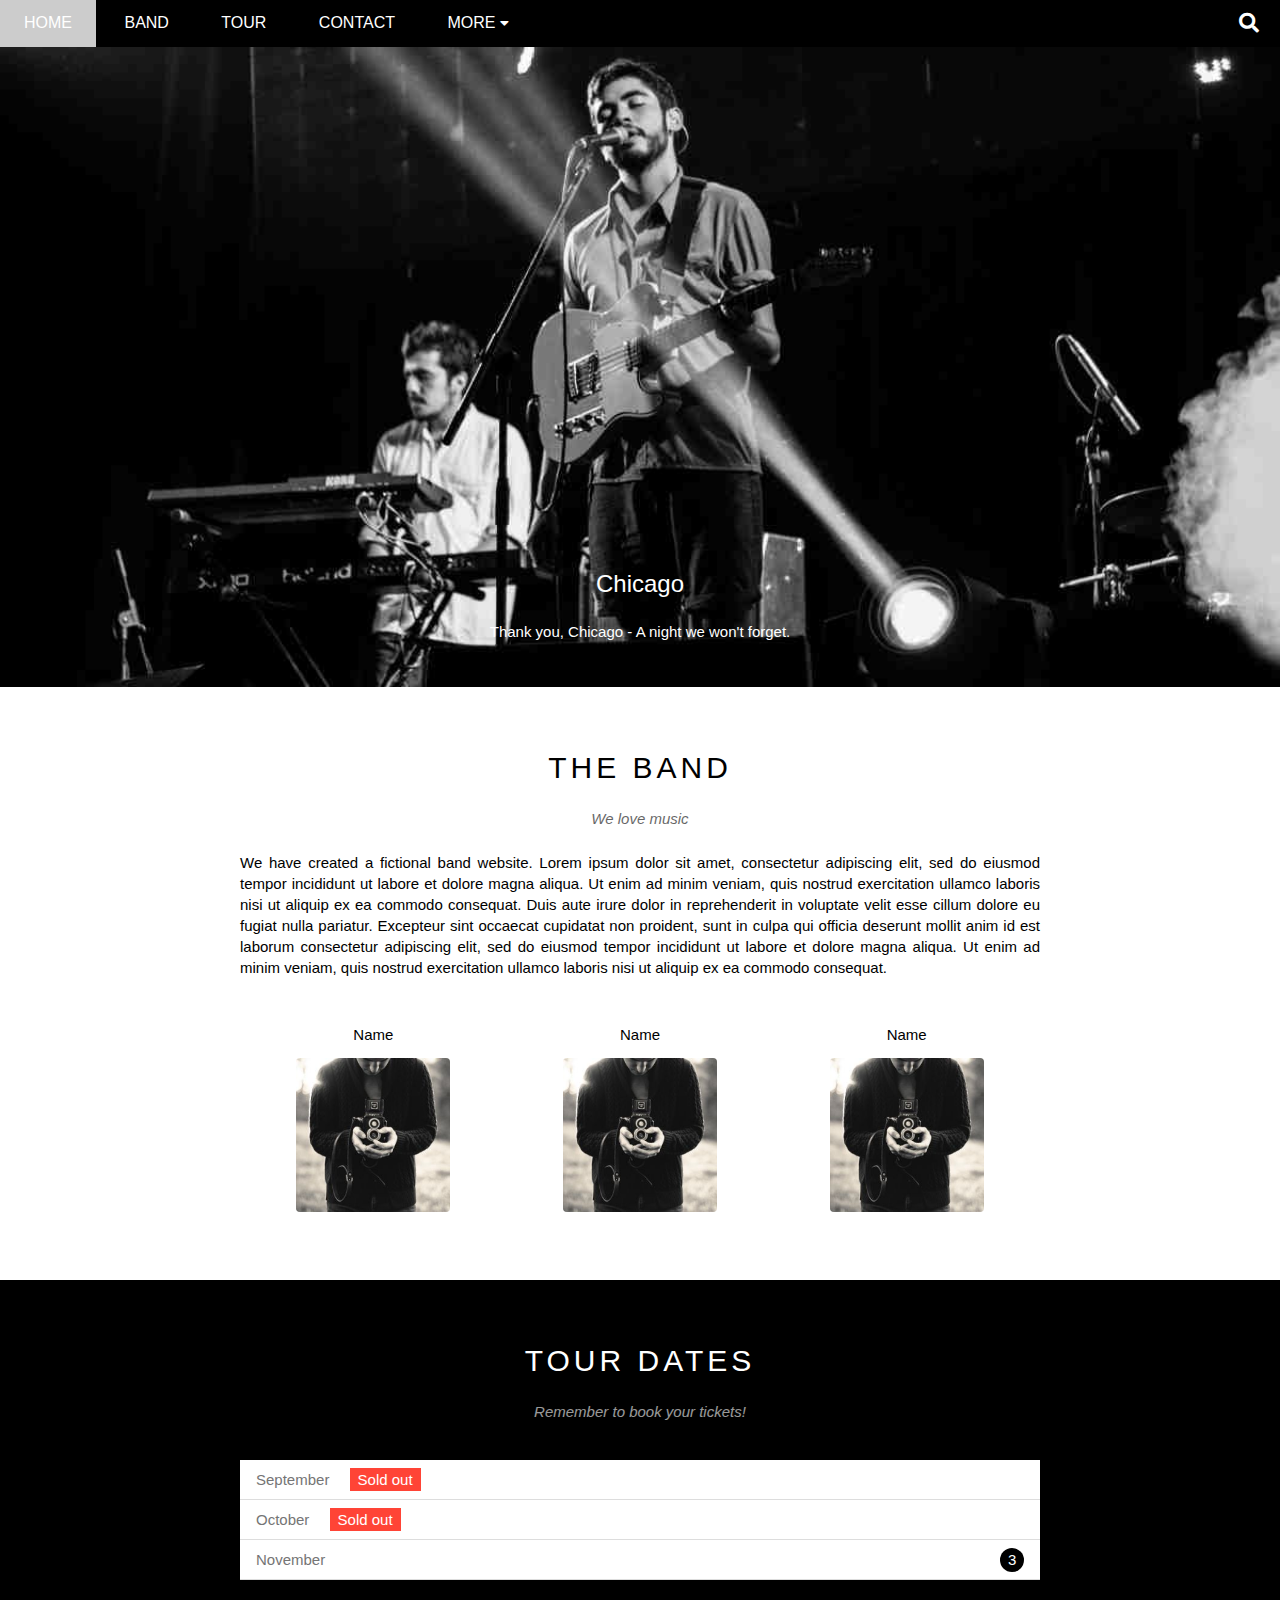
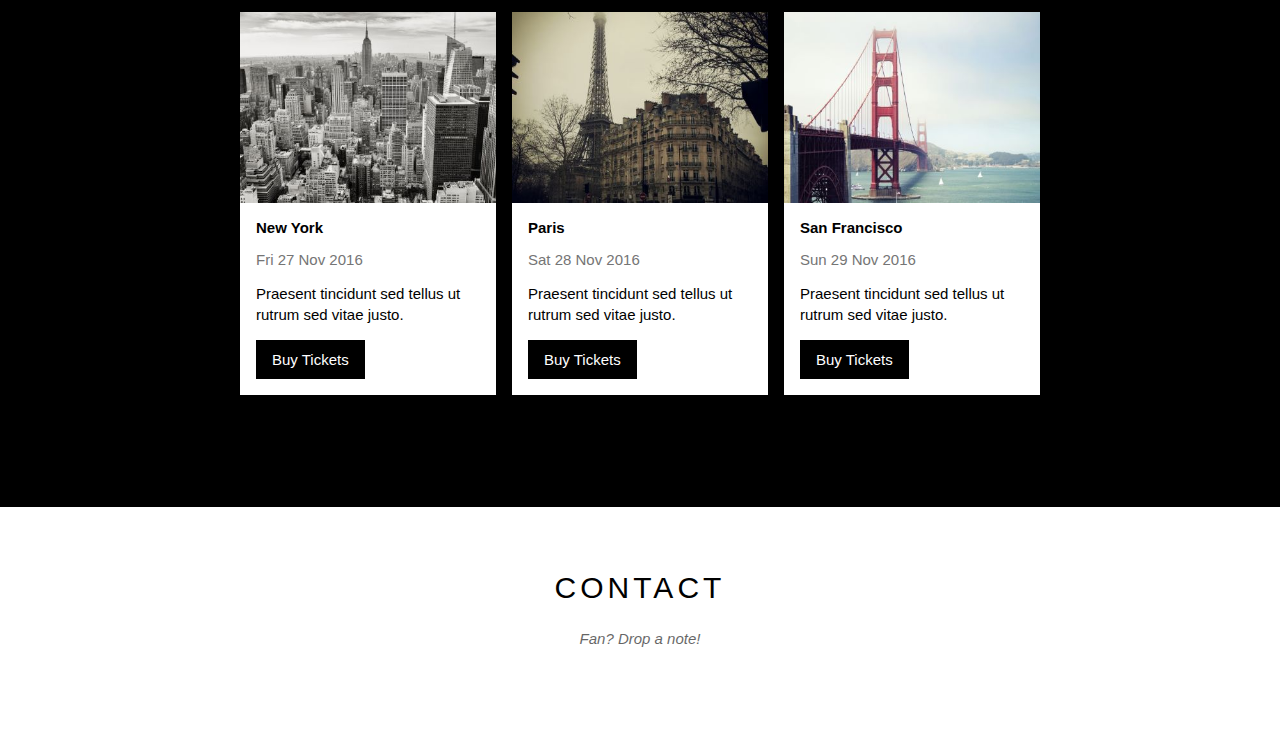
==== commit c448c12d: "private into public" ====
--- a/.vscode/index.html
+++ b/.vscode/index.html
@@ -121,7 +121,7 @@
             </div>
         </div>
         <div id="footer">
-
+            hehe
         </div>
     </div>
 
--- a/.vscode/assets/css/style.css
+++ b/.vscode/assets/css/style.css
@@ -295,4 +295,6 @@
 
 /* Footer */
 
-#footer {}+#footer {
+    color: #fff;
+}